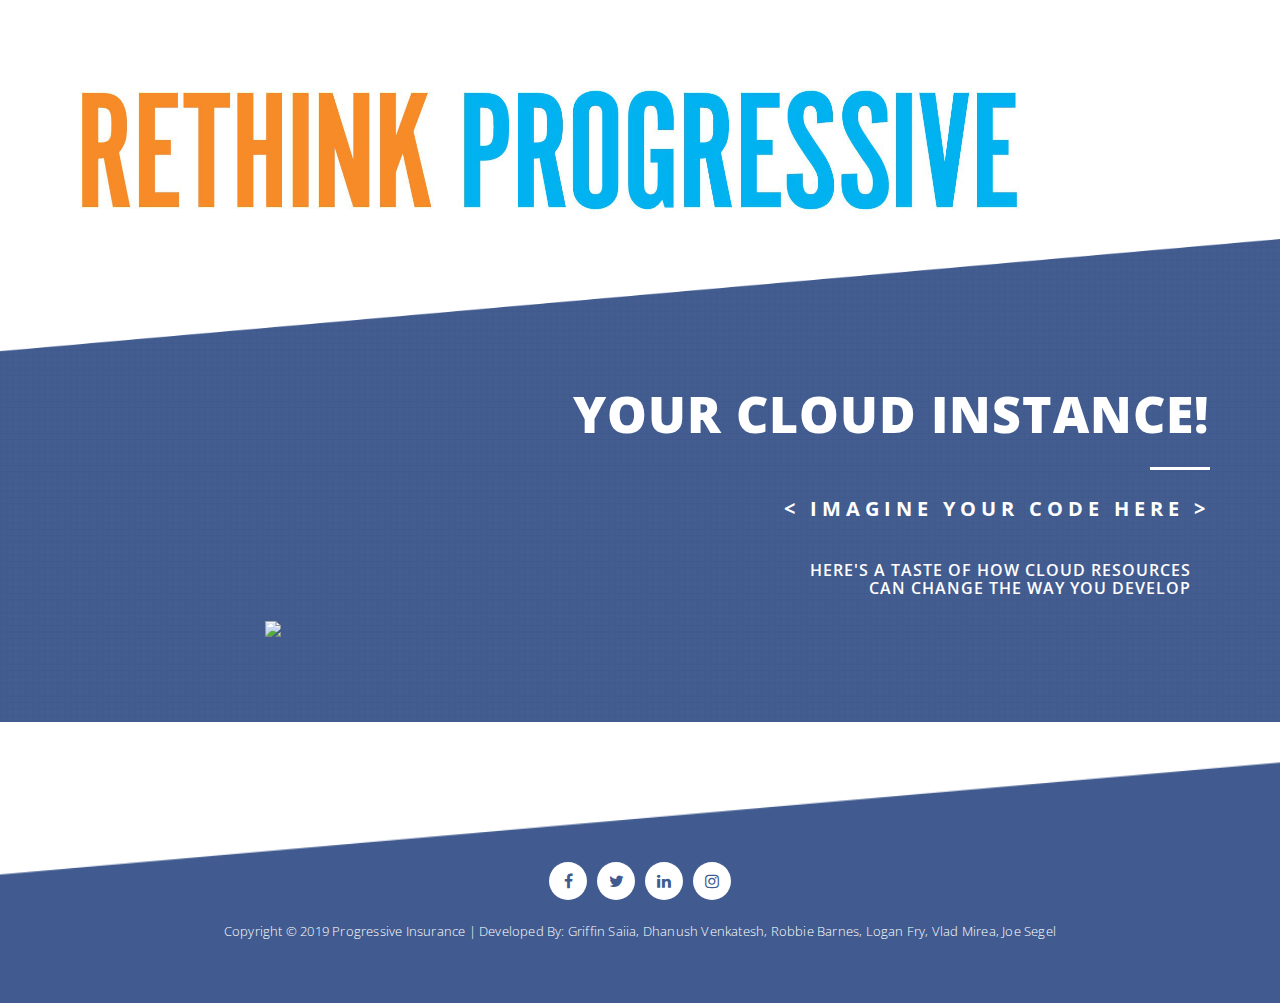
==== start/index.html @ 4cab3fa8 "last" ====
<!-- Coded by Griffin Saiia -->
<!-- Template 2091 Ziggy http://www.tooplate.com/view/2091-ziggy -->
<!-- Progressive, Cloud Self Service Project -->

<!doctype html>
    <head>
		<meta charset="utf-8">
		<meta http-equiv="X-UA-Compatible" content="IE=edge,chrome=1">
		<title>Cloud Maker</title>
		<meta name="description" content="Progressive Cloud Sample" />
		<meta name="viewport" content="width=device-width, initial-scale=1">
		<link href="img/icon.jpg" rel="shortcut icon" id="favico" type="images/vnd.microsoft.icon">
		<link href="https://fonts.googleapis.com/css?family=Open+Sans:300,400,600,700,800" rel="stylesheet">
		<link rel="apple-touch-icon" href="apple-touch-icon.png">
		<link rel="stylesheet" href="css/bootstrap.min.css">
		<link rel="stylesheet" href="css/bootstrap-theme.min.css">
		<link rel="stylesheet" href="css/fontAwesome.css">
		<link rel="stylesheet" href="css/tooplate-style.css">
        <meta charset=utf-8 />
        <style>

        </style>
    </head>
    <body>
        <section class="banner2">
            <br/>
            <br/>
            <br/>
        </section>
        <section class="banner2Mobile">
            <br/>
        </section>
        <section class="first-gallery-section">
            <div class="container">
                <div class="row">
                    <div class="col-md-10 col-md-offset-2">
                        <div class = "text-content">
                        <div class="right-text col-md-27">
                                  <h2>Your Cloud Instance!</h2>
                                    <div class="line-dec"></div>
                                    <span>< Imagine your code here ><br/><br/></span>
                                    <h4>here's a taste of how cloud resources<br/>can change the way you develop</h4>
                            </div>
                            </div>
                        </div>
                    <div class="col-md-10 col-md-offset-2">
                            <div class="cloudie">
                                <img src='http://pgr/sites/ETSINTERN/Intern%20Documents/clo-images/Cloudie-left.png' style="width:50%"/>
                            </div>
                            <div class="cloudie">
                                <img src='http://pgr/sites/ETSINTERN/Intern%20Documents/clo-images/Cloudie.png' style="width:50%"/>
                            </div>
                            <div class="cloudie">
                                <img src='http://pgr/sites/ETSINTERN/Intern%20Documents/clo-images/InkedInkedCloudie-right_LI.jpg' style="width:50%"/>
                            </div>
                            <div class="cloudie">
                                <img src='http://pgr/sites/ETSINTERN/Intern%20Documents/clo-images/Cloudie.png' style="width:50%"/>
                            </div>
                            <br/>
                            <script type='text/javascript'>
                                slideIndex = 0;
                                showSlides()
                                function showSlides() {
                                    var i;
                                    var slides = document.getElementsByClassName("cloudie");
                                    for (i = 0; i < slides.length; i++) {
                                        slides[i].style.display = "none";
                                    }
                                    slideIndex++;
                                    if (slideIndex > slides.length) {slideIndex = 1}
                                    slides[slideIndex-1].style.display = "block";
                                    setTimeout(showSlides,800)
                                }
                                //window.onload = function () {setInterval(showSlides, 800)};
                            </script>
                        </div>
                    </div>
                </div>
            </div>
        </section>
          <!-- style="position: fixed; bottom: 0; width:100%; text-align: center" -->
          <footer>
            <div class="container">
              <div class="row">
                <div class="col-md-12">
                                  <ul>
                                      <li><a href="https://www.facebook.com/progressive/"><i class="fa fa-facebook"></i></a></li>
                                      <li><a href="https://twitter.com/Progressive"><i class="fa fa-twitter"></i></a></li>
                                      <li><a href="https://www.linkedin.com/company/progressive-insurance"><i class="fa fa-linkedin"></i></a></li>
                                      <li><a href="https://www.instagram.com/progressive/"><i class="fa fa-instagram"></i></a></li>
                                  </ul>
                  <p>Copyright &copy; 2019 Progressive Insurance

                          | Developed By: Griffin Saiia, Dhanush Venkatesh, Robbie Barnes, Logan Fry, Vlad Mirea, Joe Segel
                </div>
              </div>
            </div>
        </footer>
        </body>
</html>
---- start/css/tooplate-style.css ----
/*
	Modded by Griffin Saiia
	Progressive, Career Fair Recuitment Project
*/

/*

Template 2091 Ziggy

http://www.tooplate.com/view/2091-ziggy

*/

/*============
BASIC STYLE
============*/

ul {
	padding: 0;
	margin: 0;
	list-style: none;
}

body {
	font-family: 'Open Sans', sans-serif;
}

p {
	font-size: 13px;
	color: #7a7a7a;
	line-height: 22px;
}

.primary-button a {
	text-decoration: none;
	padding: 10px 18px;
	display: inline-block;
	border-radius: 24px;
	font-size: 11px;
	text-transform: uppercase;
	font-weight: 700;
	letter-spacing: 1px;
}



/* ======================
----- FOOTER SECTION ----
=======================*/

footer {
	text-align: center;
	background-image: url(../img/footer-bg.png);
	background-size: cover;
	width: 100%;
	background-repeat: no-repeat;
	padding: 11% 0px 4% 0px;
}

footer ul {
	padding: 0;
	margin: 0;
	list-style: none;
}

footer ul li {
	display: inline-block;
	margin: 0 3px;
}

footer ul li a{
	font-size: 16px;
	color: #415b90;
	display: inline-block;
	width: 38px;
	height: 38px;
	line-height: 38px;
	text-align: center;
	background-color: #fff;
	border-radius: 50%;
}

footer ul li a:hover {
	background-color: #22304d;
	color: #415b90;
	transition: all 0.3s;
}

footer p {
	margin-top: 20px;
	font-size: 13px;
	font-weight: 300;
	letter-spacing: 0.2px;
	color: #fff;
}

footer em {
	font-style: normal;
	font-weight: 600;
}

footer a {
	color: #fff;
}

footer a:hover {
	color: #3CF;
}


/* =====================
----- GALLERY PAGE -----
======================*/

.banner2{
	background-image: url(../img/Rethink_Header.jpg);
	background-size: cover;
	width: 100%;
	background-repeat: no-repeat;
	padding: 7% 0px 7% 0px
}

.banner2Mobile{
	display: none;
	background-image: url(../img/Rethink_Header.jpg);
	background-size: cover;
	width: 100%;
	background-repeat: no-repeat;
	padding: 7% 0px 7% 0px
}

.first-gallery-section {
	background-image: url(../img/third-section-bg.png);
	background-size: cover;
	width: 100%;
	background-repeat: no-repeat;
	padding: 10% 0px 5% 0px;
}

.first-gallery-section .text-content {
	margin: 20px 0px 20px 0;
	text-align: right;
	color: #fffFFF;
}

.first-gallery-section .text-content h2 {
	font-size: 50px;
	text-transform: uppercase;
	font-weight: 1000;
	letter-spacing: 1px;
	color: #fffFFF;
}

.first-gallery-section .text-content .line-dec {
	width: 60px;
	height: 3px;
	background-color: #fff;
	margin: 25px 0px 25px auto;
}

.first-gallery-section p {
	font-weight: 1000;
	letter-spacing: 1px;
	color: #fffFFF;
	font-size: 30px;
}

.first-gallery-section .text-content span {
	font-size: 20px;
	text-transform: uppercase;
	font-weight: 700;
	letter-spacing: 5px;
	color: #fffFFF;
}

h4 {
	font-size: 16px;
	text-transform: uppercase;
	font-weight: 600;
	letter-spacing: 1px;
	color: #fffFFF;
	padding-right: 2%;
}

.second-gallery-section {
	background-image: url(../img/third-section-bg.png);
	background-size: cover;
	width: 100%;
	background-repeat: no-repeat;
}

.second-gallery-section h4{
	font-size: 18px;
	text-transform: uppercase;
	letter-spacing: 1px;
	font-weight: bold;
	color: #415b90;
}

@media (max-width: 850px){

	.first-gallery-section .text-content h2 {
		font-size: 40px;
		text-transform: uppercase;
		font-weight: 800;
		letter-spacing: 1px;
		color: #fffFFF;
	}

	.first-gallery-section .text-content span {
		font-size: 14px;
		text-transform: uppercase;
		font-weight: 500;
		letter-spacing: 5px;
		color: #fffFFF;
		text-align: center;
	}

	h4{
		font-size: 10px;
		text-transform: uppercase;
		font-weight: 500;
		letter-spacing: 2px;
		color: #fffFFF;
		padding-right: 0%;
		text-align: center;
	}

	.banner2{
		display: none;
	}

	.banner2Mobile{
		display: block;
		background-size: contain;
		padding: 30px 0px 20px 0px;
	}

	.first-gallery-section {
		padding: 25% 0px 20% 0px;
		text-align: center;
	}

	footer {
		margin-top: -50px;
		padding: 200px 0px 20px 0px;
		font-size: 10px;
	}
}


@media (max-width: 590px){

	.first-gallery-section .text-content h2 {
		font-size: 35px;
		text-transform: uppercase;
		font-weight: 800;
		letter-spacing: 1px;
		color: #fffFFF;

	}

	.first-gallery-section .text-content span {
		font-size: 12px;
		text-transform: uppercase;
		font-weight: 500;
		letter-spacing: 5px;
		color: #fffFFF;
		text-align: center;
	}

	h4{
		font-size: 10px;
		text-transform: uppercase;
		font-weight: 500;
		letter-spacing: 2px;
		color: #fffFFF;
		padding-right: 0%;
		text-align: center;
	}

}
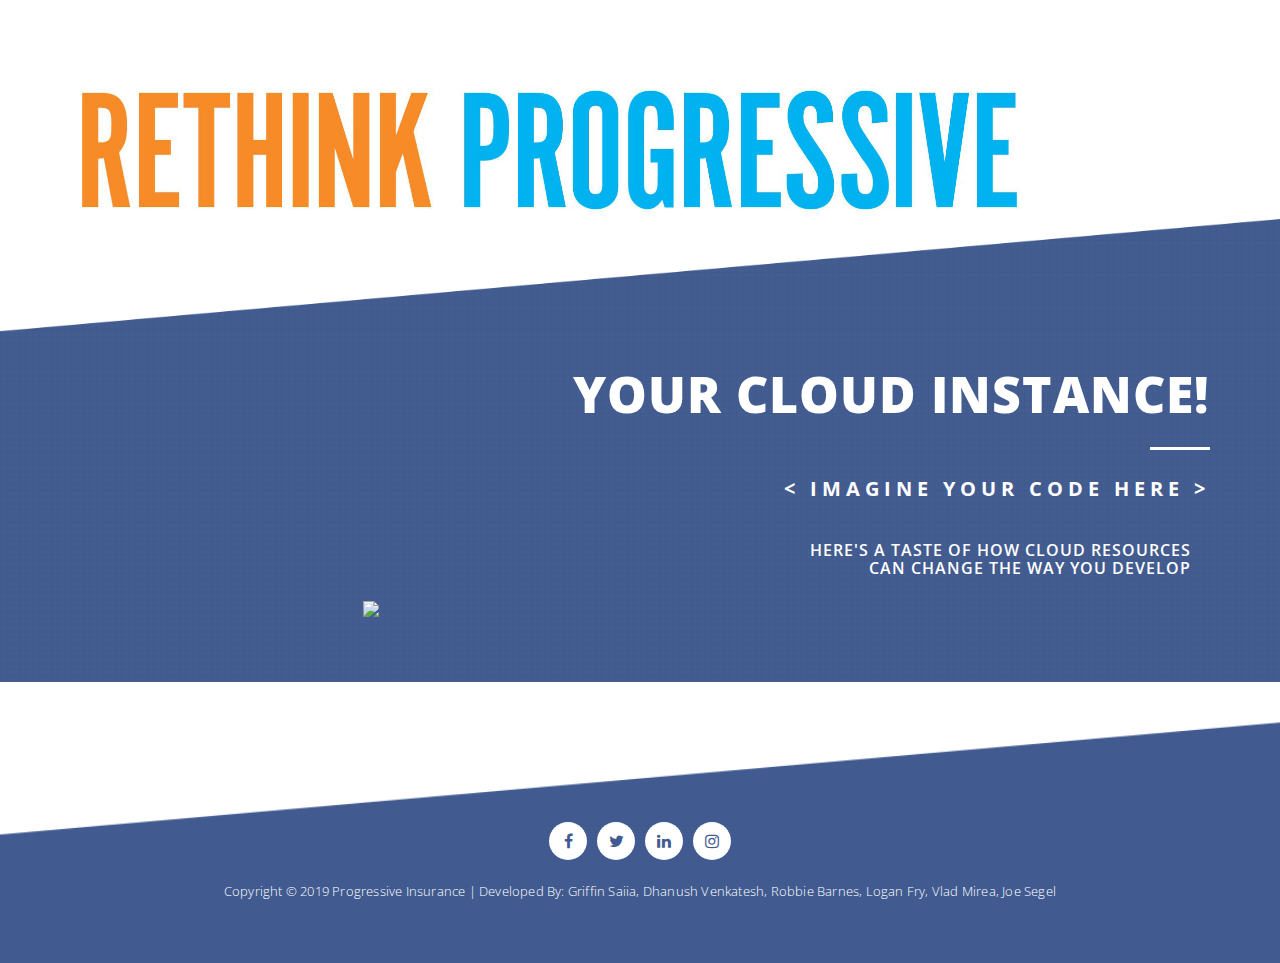
==== commit 26184161: "polish" ====
--- a/start/index.html
+++ b/start/index.html
@@ -16,14 +16,10 @@
 		<link rel="stylesheet" href="css/bootstrap-theme.min.css">
 		<link rel="stylesheet" href="css/fontAwesome.css">
 		<link rel="stylesheet" href="css/tooplate-style.css">
-        <meta charset=utf-8 />
-        <style>
-
-        </style>
+    <meta charset=utf-8 />
     </head>
     <body>
         <section class="banner2">
-            <br/>
             <br/>
             <br/>
         </section>
@@ -35,28 +31,27 @@
                 <div class="row">
                     <div class="col-md-10 col-md-offset-2">
                         <div class = "text-content">
-                        <div class="right-text col-md-27">
+                          <div class="right-text col-md-27">
                                   <h2>Your Cloud Instance!</h2>
                                     <div class="line-dec"></div>
                                     <span>< Imagine your code here ><br/><br/></span>
                                     <h4>here's a taste of how cloud resources<br/>can change the way you develop</h4>
                             </div>
-                            </div>
+                          </div>
                         </div>
-                    <div class="col-md-10 col-md-offset-2">
+                    <div class="col-md-10 col-md-offset-3">
                             <div class="cloudie">
-                                <img src='http://pgr/sites/ETSINTERN/Intern%20Documents/clo-images/Cloudie-left.png' style="width:50%"/>
+                                <img src='http://pgr/sites/ETSINTERN/Intern%20Documents/clo-images/Cloudie-left.png'/>
                             </div>
                             <div class="cloudie">
-                                <img src='http://pgr/sites/ETSINTERN/Intern%20Documents/clo-images/Cloudie.png' style="width:50%"/>
+                                <img src='http://pgr/sites/ETSINTERN/Intern%20Documents/clo-images/Cloudie-normal.png'/>
                             </div>
                             <div class="cloudie">
-                                <img src='http://pgr/sites/ETSINTERN/Intern%20Documents/clo-images/InkedInkedCloudie-right_LI.jpg' style="width:50%"/>
+                                <img src='http://pgr/sites/ETSINTERN/Intern%20Documents/clo-images/Cloudie-right.png'/>
                             </div>
                             <div class="cloudie">
-                                <img src='http://pgr/sites/ETSINTERN/Intern%20Documents/clo-images/Cloudie.png' style="width:50%"/>
+                                <img src='http://pgr/sites/ETSINTERN/Intern%20Documents/clo-images/Cloudie-normal.png'/>
                             </div>
-                            <br/>
                             <script type='text/javascript'>
                                 slideIndex = 0;
                                 showSlides()
--- a/start/css/tooplate-style.css
+++ b/start/css/tooplate-style.css
@@ -197,6 +197,10 @@
 	color: #415b90;
 }
 
+img {
+	width:30%;
+}
+
 @media (max-width: 850px){
 
 	.first-gallery-section .text-content h2 {
@@ -246,6 +250,9 @@
 		padding: 200px 0px 20px 0px;
 		font-size: 10px;
 	}
+	img {
+		width:50%;
+	}
 }
 
 
@@ -279,4 +286,8 @@
 		text-align: center;
 	}
 
-}
+	img {
+		width:50%;
+	}
+
+}
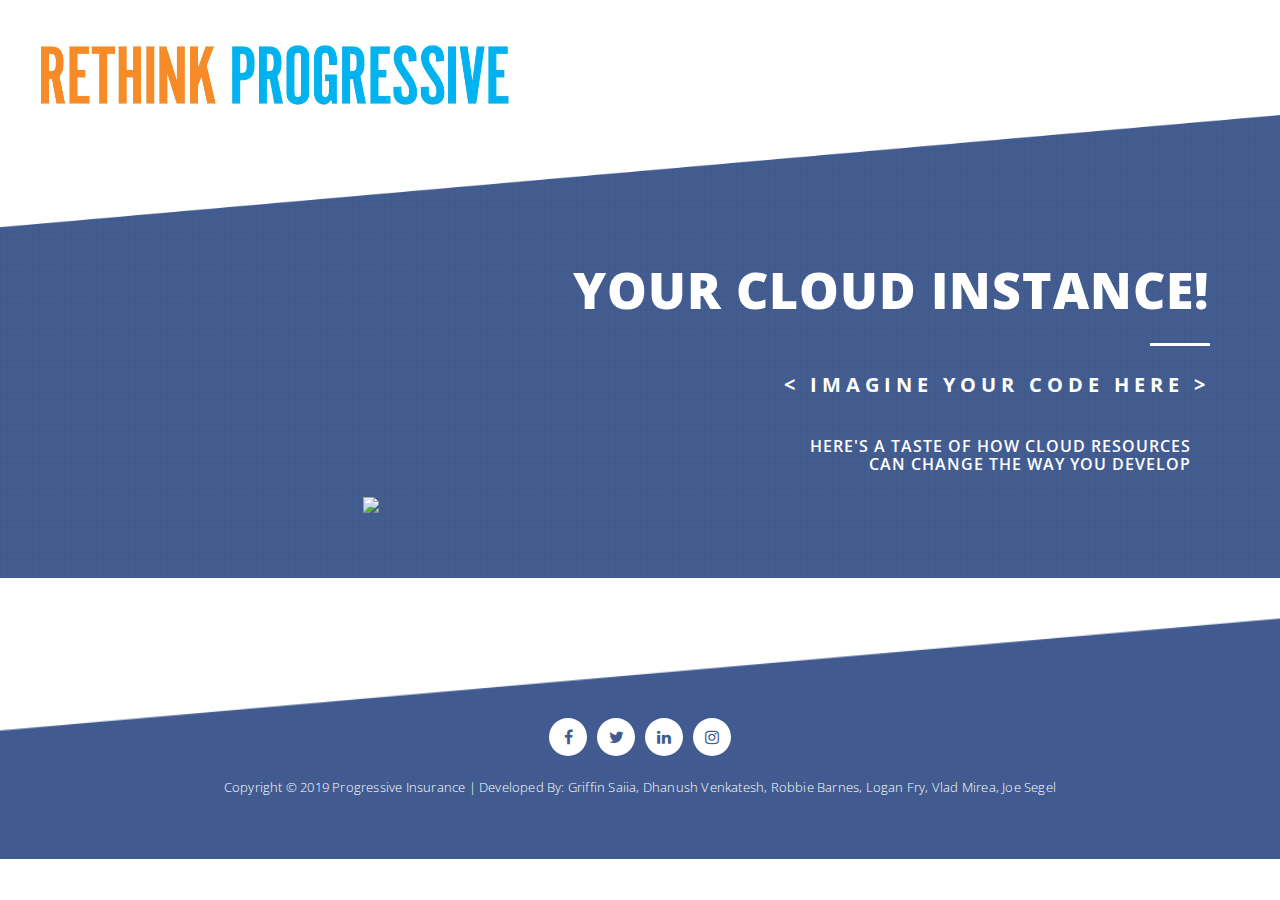
==== commit 3e1b8266: "polish" ====
--- a/start/index.html
+++ b/start/index.html
@@ -20,8 +20,6 @@
     </head>
     <body>
         <section class="banner2">
-            <br/>
-            <br/>
         </section>
         <section class="banner2Mobile">
             <br/>
--- a/start/css/tooplate-style.css
+++ b/start/css/tooplate-style.css
@@ -114,19 +114,19 @@
 
 .banner2{
 	background-image: url(../img/Rethink_Header.jpg);
-	background-size: cover;
-	width: 100%;
-	background-repeat: no-repeat;
-	padding: 7% 0px 7% 0px
+	background-size: 50%;
+	width: 100%;
+	background-repeat: no-repeat;
+	padding: 2% 0px 7% 0px
 }
 
 .banner2Mobile{
 	display: none;
 	background-image: url(../img/Rethink_Header.jpg);
-	background-size: cover;
-	width: 100%;
-	background-repeat: no-repeat;
-	padding: 7% 0px 7% 0px
+	background-size: 50%;
+	height: 5%;
+	background-repeat: no-repeat;
+	padding: 2% 0px 7% 0px
 }
 
 .first-gallery-section {
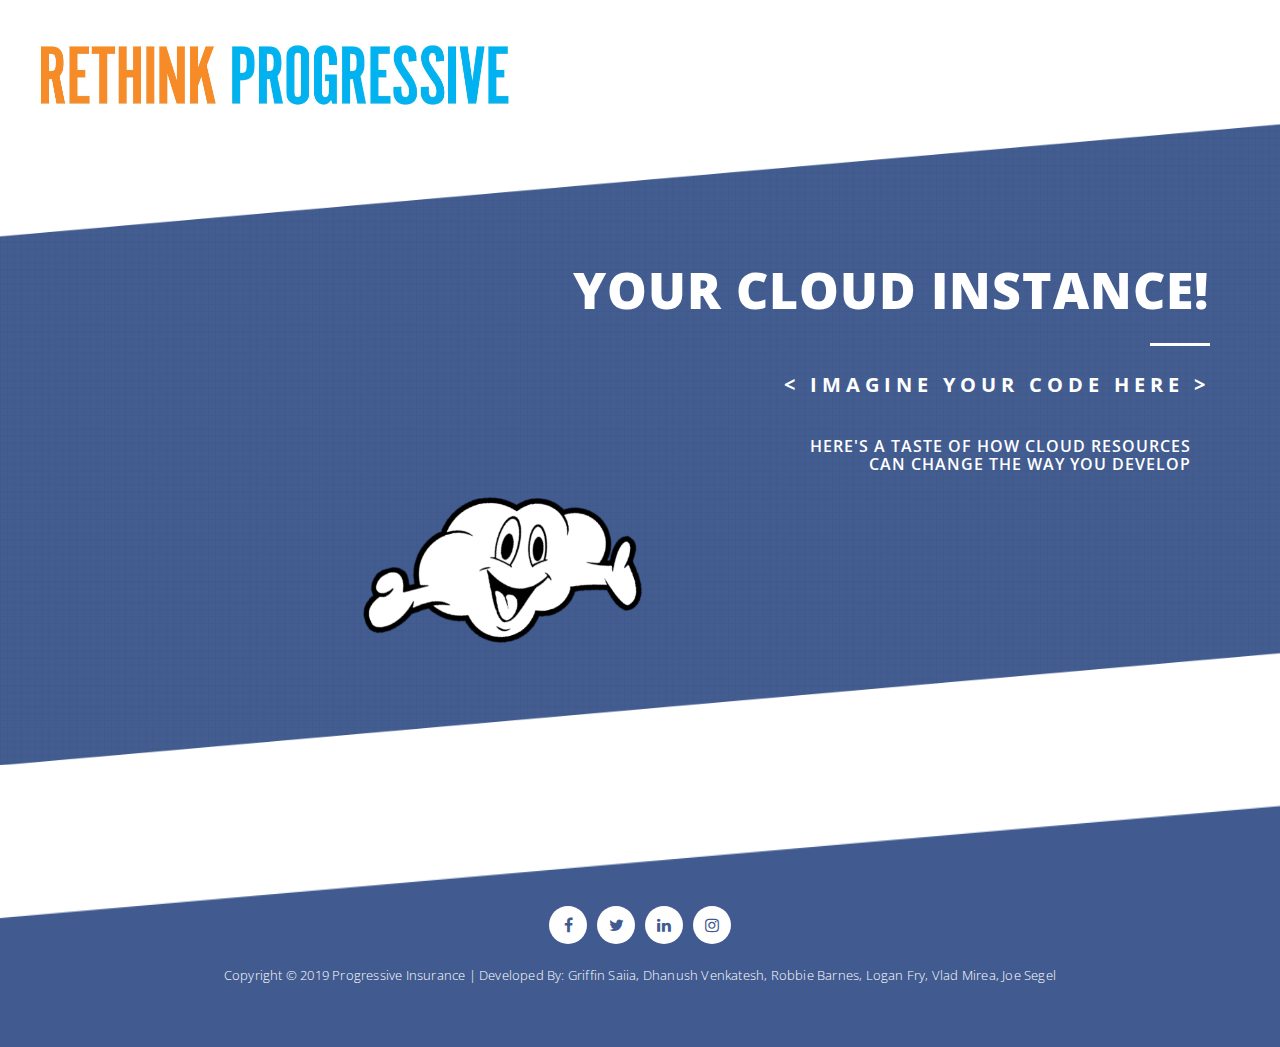
==== commit 03471bbb: "Update index.html" ====
--- a/start/index.html
+++ b/start/index.html
@@ -39,16 +39,16 @@
                         </div>
                     <div class="col-md-10 col-md-offset-3">
                             <div class="cloudie">
-                                <img src='http://pgr/sites/ETSINTERN/Intern%20Documents/clo-images/Cloudie-left.png'/>
+                                <img src='img/Cloudie-left-real.png'/>
                             </div>
                             <div class="cloudie">
-                                <img src='http://pgr/sites/ETSINTERN/Intern%20Documents/clo-images/Cloudie-normal.png'/>
+                                <img src='img/Cloudie-normal.png'/>
                             </div>
                             <div class="cloudie">
-                                <img src='http://pgr/sites/ETSINTERN/Intern%20Documents/clo-images/Cloudie-right.png'/>
+                                <img src='img/Cloudie-right-real.png'/>
                             </div>
                             <div class="cloudie">
-                                <img src='http://pgr/sites/ETSINTERN/Intern%20Documents/clo-images/Cloudie-normal.png'/>
+                                <img src='img/Cloudie-normal.png'/>
                             </div>
                             <script type='text/javascript'>
                                 slideIndex = 0;
